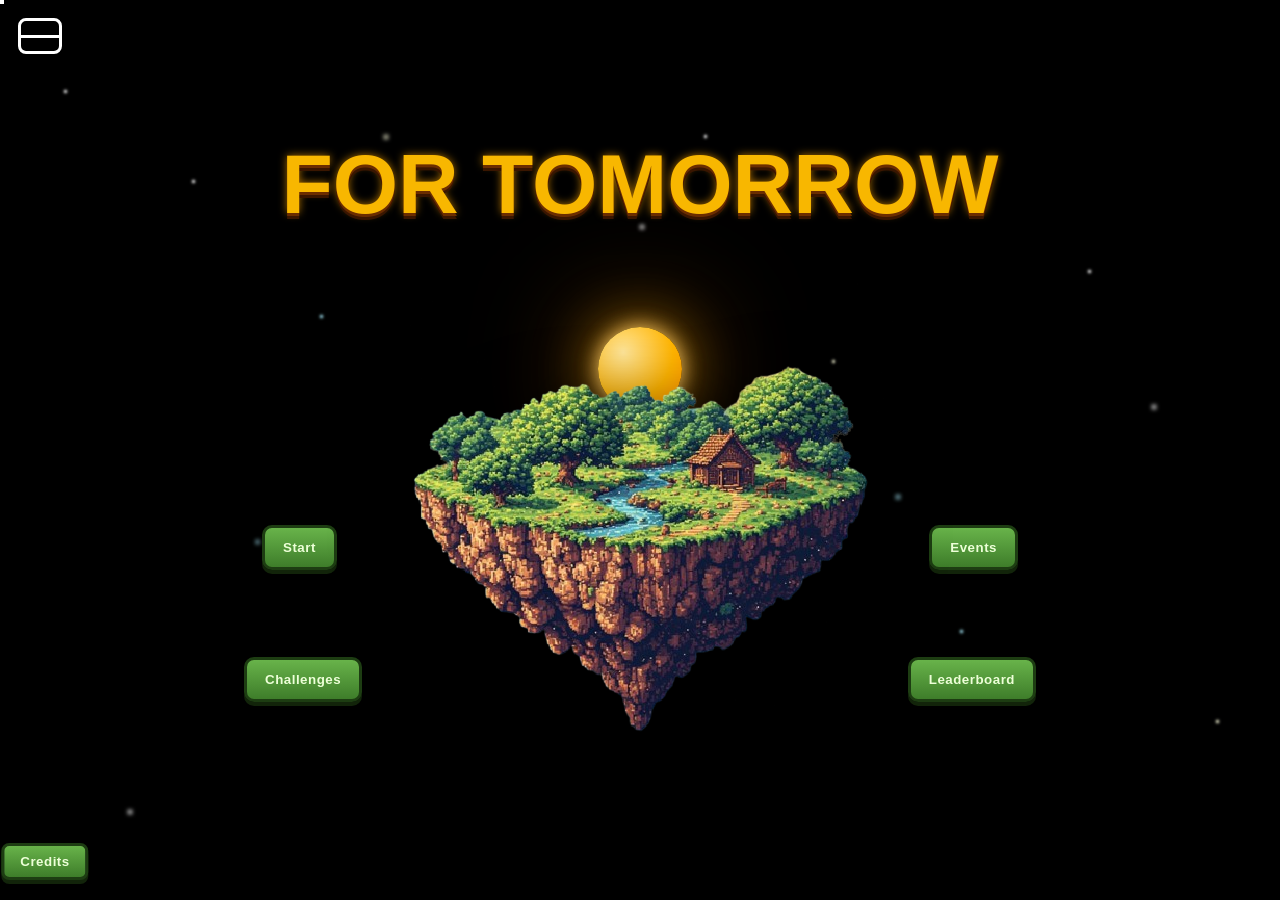
==== index.html @ 10276e80 "Rename for tomorrow.html to index.html" ====
<!DOCTYPE html>
<html lang="en">
  <head>
    <meta charset="utf-8" />
    <meta name="viewport" content="width=device-width, initial-scale=1" />
    <title>For Tomorrow — Pixel Eco Quest</title>
    <style>
      /* Reset + pixel aesthetic */
      * {
        box-sizing: border-box;
        margin: 0;
        padding: 0;
      }
      html,
      body {
        height: 100%;
        background: #000;
        font-family: "Trebuchet MS", Verdana, Geneva, Tahoma, sans-serif;
      }
      body {
        image-rendering: pixelated;
        overflow: hidden;
      }
      button {
        cursor: pointer;
        border: none;
      }

      /* Brighter starfield */
      .stars,
      .stars:before,
      .stars:after {
        position: absolute;
        content: "";
        top: 0;
        left: 0;
        right: 0;
        bottom: 0;
        pointer-events: none;
      }
      .stars:before {
        box-shadow: 5vw 10vh 3px #fff, 15vw 20vh 3px #fff, 25vw 35vh 3px #aef,
          35vw 50vh 3px #ffd, 45vw 65vh 3px #fff, 55vw 15vh 3px #fff,
          65vw 40vh 3px #ffd, 75vw 70vh 3px #aef, 85vw 30vh 3px #fff,
          95vw 80vh 3px #ffd;
        width: 3px;
        height: 3px;
        background: white;
        animation: twinkle 2s infinite alternate;
      }
      .stars:after {
        box-shadow: 10vw 90vh 4px #fff, 20vw 60vh 4px #aef, 30vw 15vh 4px #ffd,
          50vw 25vh 4px #fff, 70vw 55vh 4px #aef, 90vw 45vh 4px #fff;
        width: 4px;
        height: 4px;
        background: white;
        animation: twinkle 3s infinite alternate;
      }
      @keyframes twinkle {
        0% {
          opacity: 1;
        }
        50% {
          opacity: 0.3;
        }
        100% {
          opacity: 1;
        }
      }

      /* Layout containers */
      .screen {
        position: absolute;
        inset: 0;
        display: flex;
        align-items: center;
        justify-content: center;
      }
      .hidden {
        display: none !important;
      }

      /* Main menu */
      #menu {
        flex-direction: column;
        gap: 12px;
      }
      .logo-wrapper {
        text-align: center;
        z-index: 2;
      }
      .logo {
        display: inline-block;
        font-weight: 900;
        font-size: clamp(28px, 7vw, 84px);
        color: #f8b700;
        text-transform: uppercase;
        text-shadow: 0 3px 0 #6b2d00, 0 6px 0 #3a1600, 0 0 8px #ffa500aa;
      }
      .logo small {
        display: block;
        font-size: 0.3em;
        color: #ffe4a3;
        letter-spacing: 4px;
        margin-top: 6px;
      }

      /* Floating island */
      .island-area {
        position: relative;
        width: min(92vw, 900px);
        height: min(60vh, 520px);
        margin: 0 auto;
      }
      .island {
        position: absolute;
        inset: 0;
        margin: auto;
        background: url("[data-uri]")
          center / contain no-repeat;
        width: 100%;
        height: 100%;
        filter: drop-shadow(0 30px 40px rgba(0, 0, 0, 0.7));
        pointer-events: none;
        z-index: 1;
      }

      /* Sun + prompt */
      .sun {
        --size: 84px;
        position: absolute;
        left: 50%;
        top: 47%;
        width: var(--size);
        height: var(--size);
        margin-left: calc(var(--size) / -2);
        border-radius: 50%;
        background: radial-gradient(
          circle at 30% 30%,
          #ffe69a,
          #ffb400 60%,
          #ff8d00 100%
        );
        box-shadow: 0 0 20px #ffcc66, 0 0 60px #ffae00aa, 0 0 120px #ff8d00aa;
        transform: translateY(45px);
        transition: transform 0.6s cubic-bezier(0.2, 0.9, 0.2, 1);
        z-index: 1;
      }
      .glow {
        position: absolute;
        inset: 0;
        background: radial-gradient(
          ellipse at 50% 40%,
          rgba(255, 200, 80, 0.18),
          rgba(255, 200, 80, 0.05) 35%,
          rgba(0, 0, 0, 0) 60%
        );
        opacity: 0;
        transition: opacity 0.6s ease;
        z-index: 0;
      }
      .prompt {
        position: absolute;
        left: 50%;
        top: 18%;
        transform: translateX(-50%);
        font-size: clamp(10px, 1.8vw, 14px);
        color: #fff9;
        text-align: center;
        letter-spacing: 1px;
        opacity: 0;
        transition: opacity 0.4s ease;
      }
      .prompt small {
        display: block;
        font-size: 0.75em;
        opacity: 0.9;
      }

      /* Menu buttons */
      .hud-buttons {
        position: absolute;
        inset: 0;
        pointer-events: none;
      }
      .btn {
        pointer-events: auto;
        position: absolute;
        padding: 12px 18px;
        font-weight: 700;
        letter-spacing: 0.5px;
        background: linear-gradient(#68b34a, #3e7d2a);
        border: 3px solid #1d3d12;
        color: #edffd8;
        box-shadow: 0 4px 0 #12240a, 0 0 12px #000;
        border-radius: 10px;
        image-rendering: pixelated;
        transition: transform 0.06s ease;
      }
      .btn:hover {
        transform: translateY(-2px) scale(1.02);
      }
      .btn:active {
        transform: translateY(1px);
        box-shadow: 0 2px 0 #12240a;
      }

      .btn.start {
        left: 8%;
        top: 54%;
      }
      .btn.events {
        right: 8%;
        top: 54%;
      }
      .btn.challenges {
        left: 6%;
        bottom: 12%;
      }
      .btn.leaderboard {
        right: 6%;
        bottom: 12%;
      }
      .btn.credits {
        left: 50%;
        bottom: 4%;
        transform: translateX(-50%);
      }

      /* Hamburger */
      .hamburger {
        position: absolute;
        top: 18px;
        left: 18px;
        z-index: 3;
        width: 44px;
        height: 36px;
        border: 3px solid #fff;
        border-radius: 8px;
        background: #0006;
        display: flex;
        align-items: center;
        justify-content: center;
      }
      .hamburger span,
      .hamburger:before,
      .hamburger:after {
        content: "";
        display: block;
        height: 3px;
        width: 22px;
        background: #fff;
        margin: 3px 0;
      }
      .drawer {
        position: absolute;
        top: 0;
        left: 0;
        bottom: 0;
        width: min(86vw, 360px);
        background: #0e1220e6;
        border-right: 4px solid #415a77;
        color: #d8e1ff;
        transform: translateX(-100%);
        transition: transform 0.25s ease;
        z-index: 4;
        padding: 18px;
        backdrop-filter: blur(4px);
      }
      .drawer.open {
        transform: translateX(0);
      }
      .drawer h3 {
        font-size: 18px;
        margin-bottom: 10px;
        color: #90caf9;
      }
      .drawer ul {
        list-style: none;
      }
      .drawer li a {
        display: block;
        padding: 10px 12px;
        margin: 6px 0;
        background: #1c2541;
        border: 2px solid #3a506b;
        color: #e0f2ff;
        text-decoration: none;
        border-radius: 8px;
      }
      .drawer li a:hover {
        background: #2b3f63;
      }
      .menu-topbar {
        display: flex;
        align-items: center;
        padding: 15px 20px;
        background-color: rgba(0, 0, 0, 0.7); /* match menu theme */
        border-bottom: 2px solid #f8b700; /* accent line */
      }

      .menu-back {
        background: none;
        border: none;
        color: #f8b700;
        font-size: 1.5em;
        margin-right: 10px;
        cursor: pointer;
        text-shadow: 1px 1px 2px rgba(0, 0, 0, 0.6);
      }

      .menu-title {
        font-size: 1.4em;
        font-weight: bold;
        color: #f8b700;
        text-shadow: 1px 1px 2px rgba(0, 0, 0, 0.6);
      }

      .menu-items {
        list-style: none;
        margin: 0;
        padding: 20px;
      }

      .menu-items li {
        margin: 15px 0;
      }

      .menu-items a {
        color: white;
        font-size: 1.2em;
        text-decoration: none;
        transition: color 0.3s;
      }

      .menu-items a:hover {
        color: #f8b700;
      }

      /* Loading screen */
      #loading {
        background: radial-gradient(ellipse at 50% 40%, #0c1422, #04070b 70%);
        color: #d6e6ff;
        flex-direction: column;
        gap: 20px;
      }
      .loader {
        width: clamp(220px, 60vw, 520px);
        height: 18px;
        border: 4px solid #5fa8d3;
        border-radius: 10px;
        position: relative;
        overflow: hidden;
        box-shadow: 0 0 12px #5fa8d388, inset 0 0 12px #001d3d;
      }
      .loader::after {
        content: "";
        position: absolute;
        left: 0;
        top: 0;
        bottom: 0;
        width: 0%;
        background: repeating-linear-gradient(
          -45deg,
          #a9def9 0 12px,
          #5fa8d3 12px 24px
        );
        animation: loadbar 2.2s ease-in-out forwards;
      }
      @keyframes loadbar {
        to {
          width: 100%;
        }
      }
      .quote {
        font-size: clamp(12px, 2.2vw, 18px);
        opacity: 0.9;
        text-align: center;
        max-width: 840px;
      }

      /* Mini-game shell */
      #minigame {
        background: #001219;
        color: #eafff7;
        flex-direction: column;
        gap: 16px;
      }
      .game-stage {
        position: relative;
        width: min(92vw, 900px);
        height: min(55vh, 460px);
        background: url("[data-uri]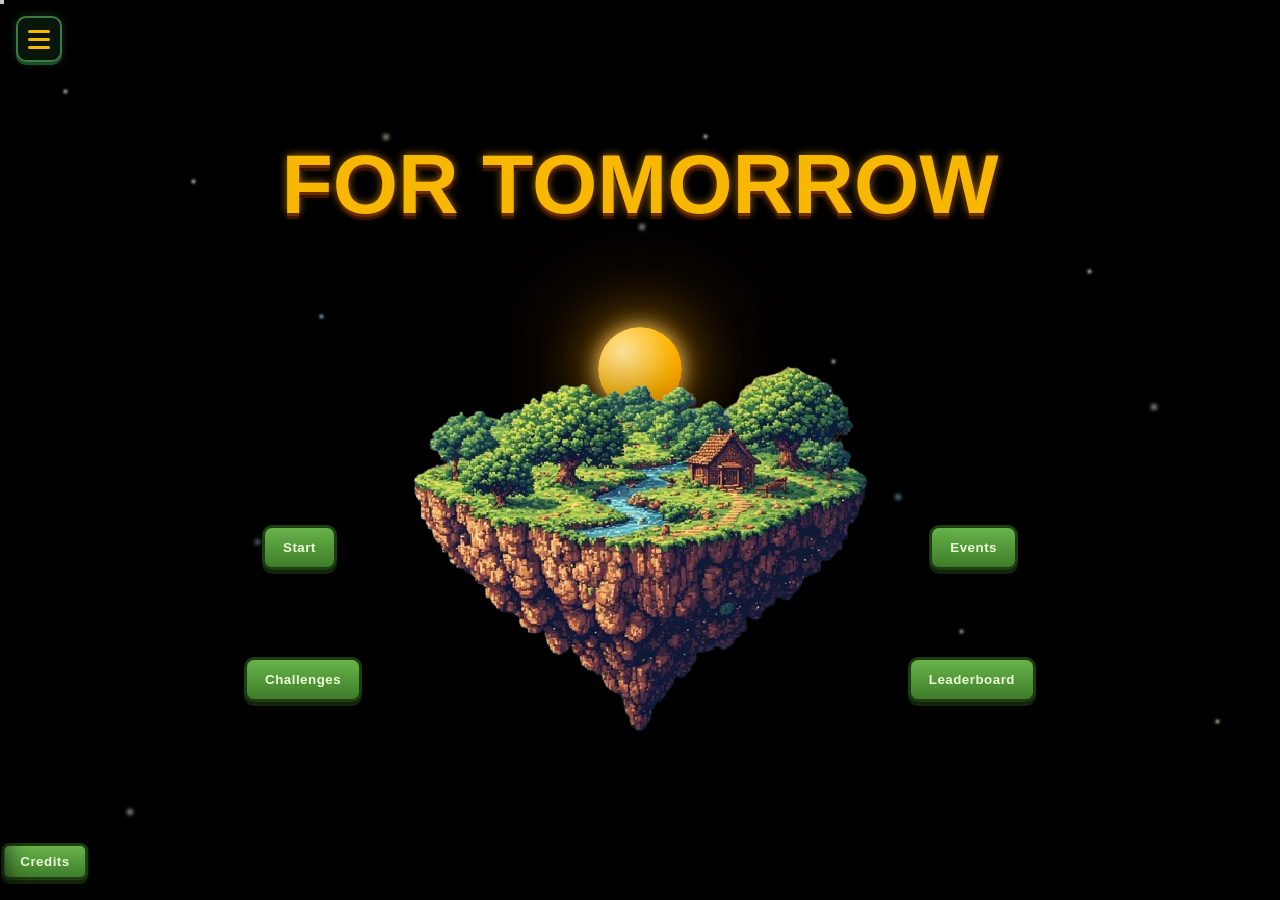
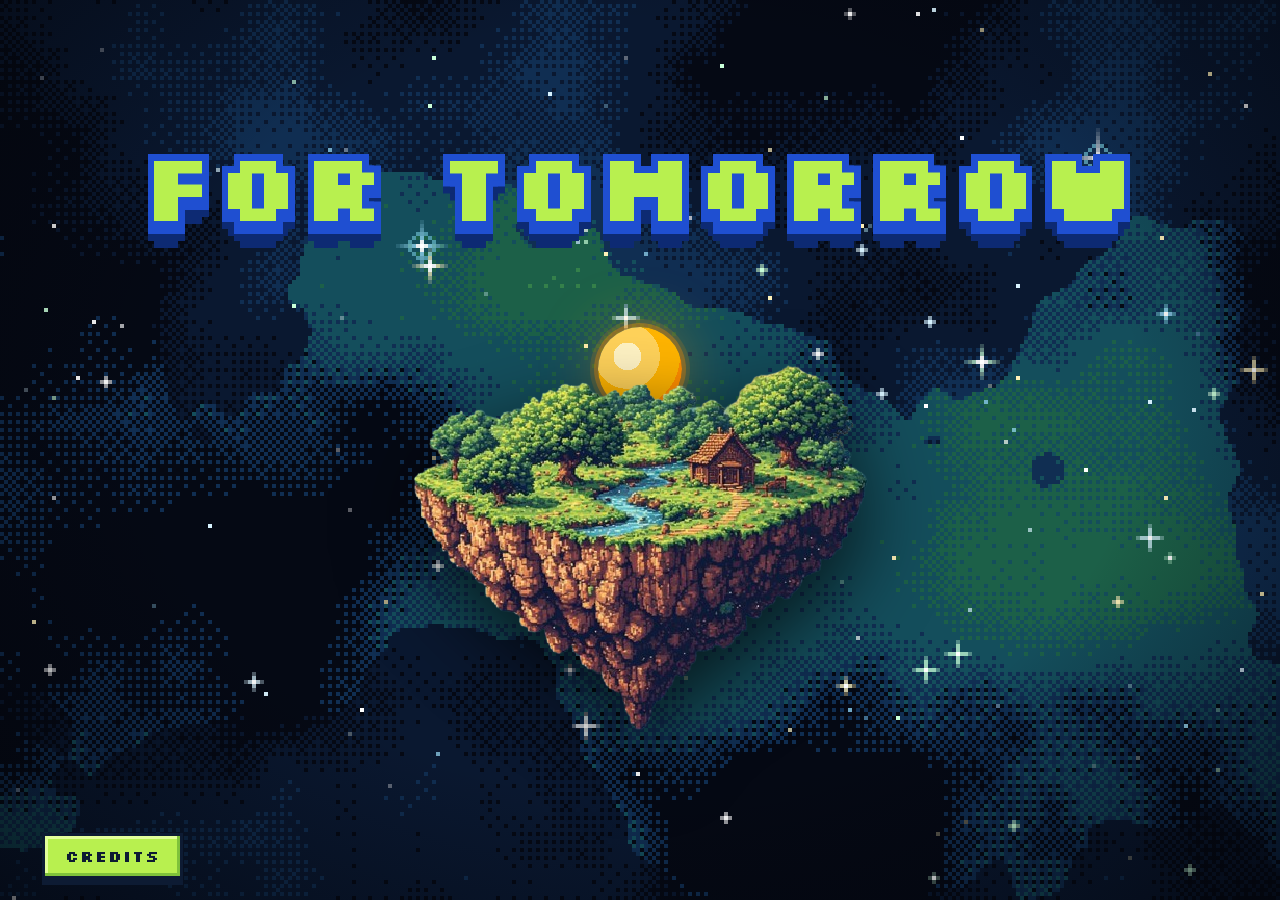
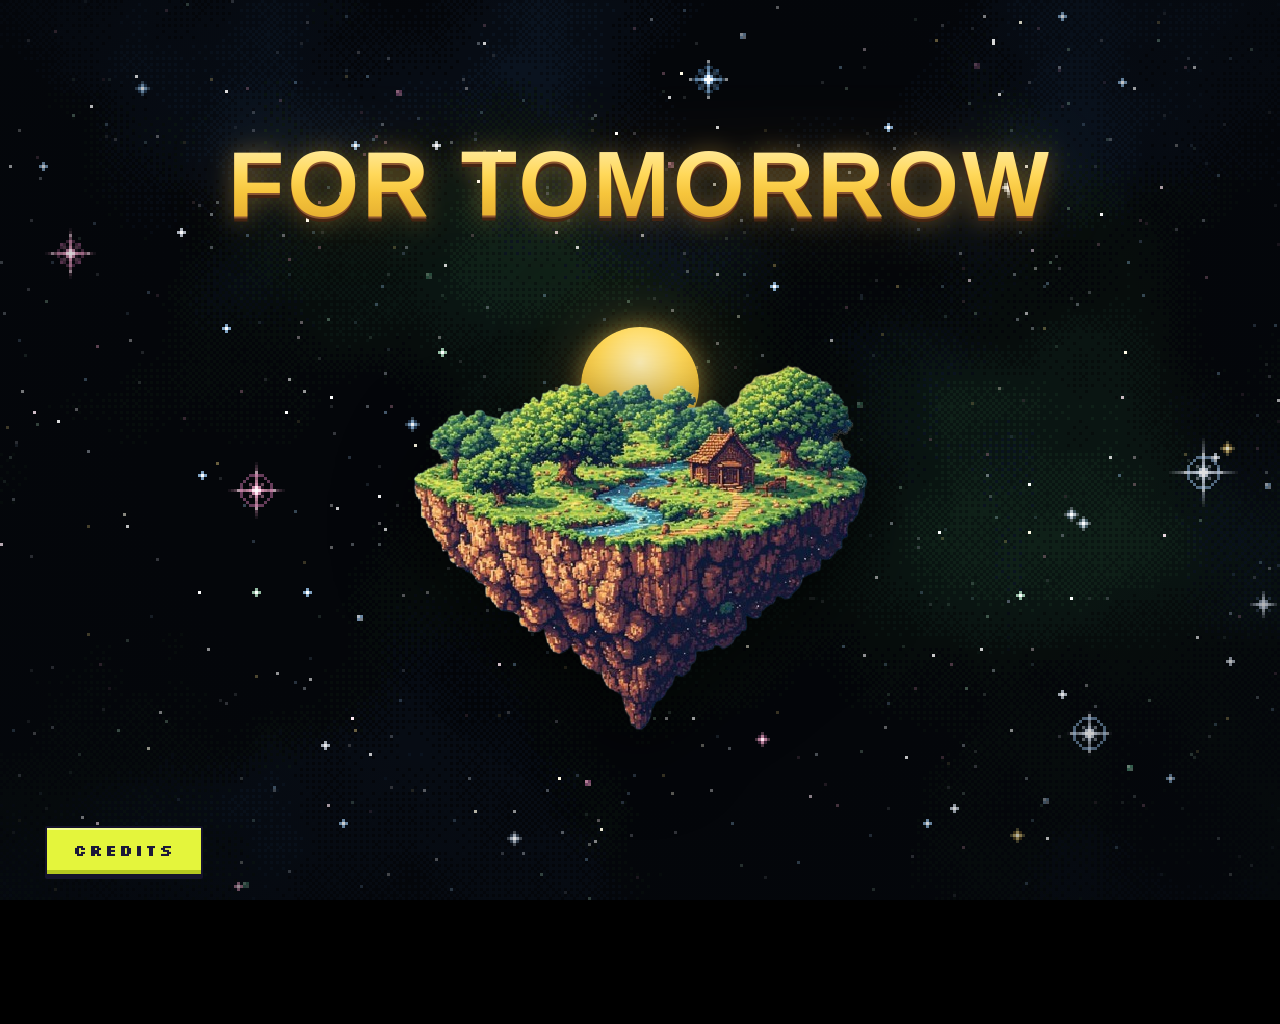
